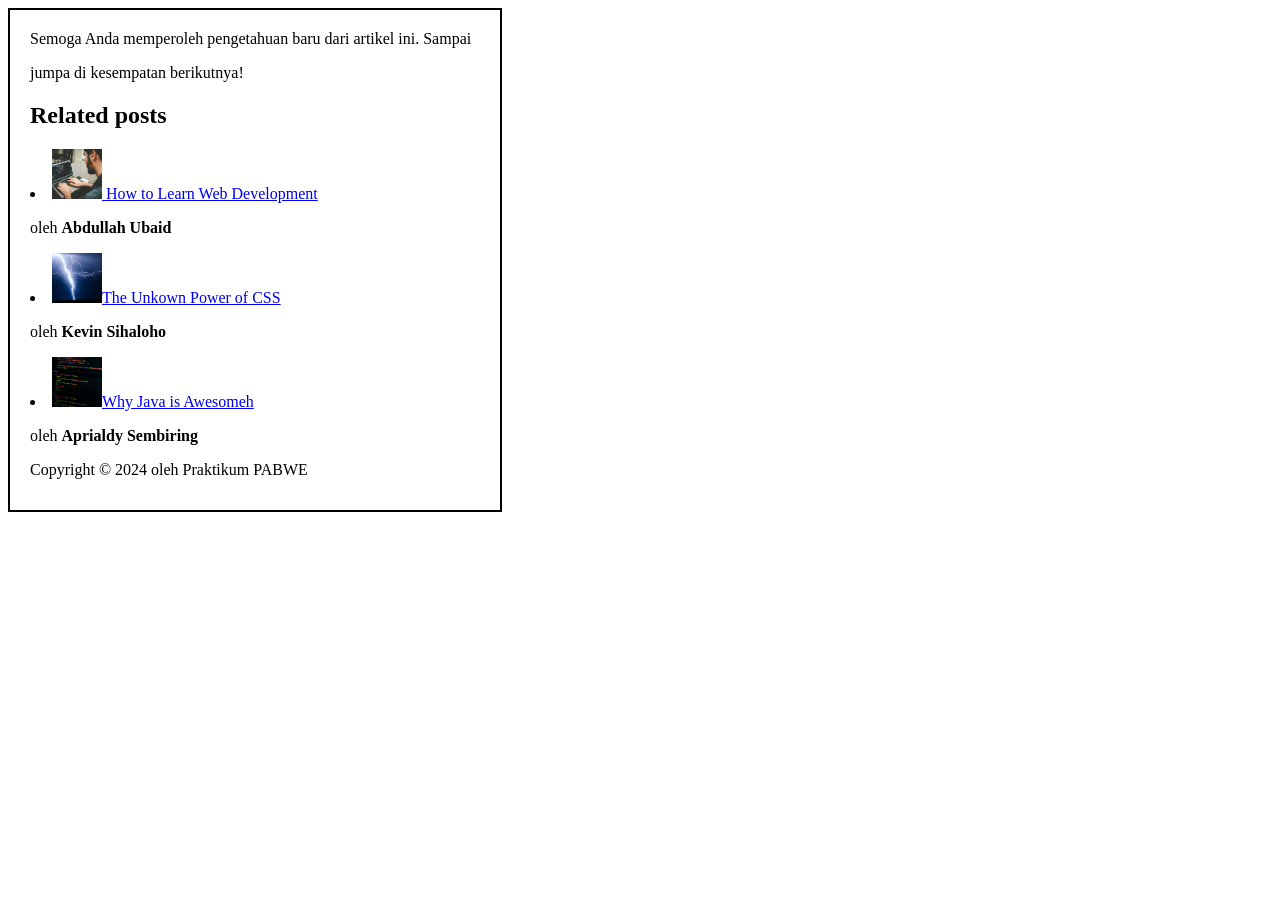
==== index.html @ 21bd6590 "Add files via upload" ====
<!DOCTYPE html>
<html lang="en">
<head>
    <meta charset="UTF-8">
    <meta name="viewport" content="width=device-width, initial-scale=1.0">
    <title>Related posts</title>
    <style>
        /* CSS untuk mengatur tampilan persegi panjang */
        .rectangle {
            width: 450px;
            height: 460px;
            border: 2px solid #000;
            padding: 20px;
        }

        /* CSS untuk mengatur teks di dalam persegi panjang */
        .text {
            text-align: center;
            font-size: 18px;
            color: #333;
        }
    </style>
</head>
<body>
    <!-- Persegi panjang dengan teks di dalamnya -->
    <div class="rectangle">
          Semoga Anda memperoleh pengetahuan baru dari artikel ini. Sampai 
          <p>jumpa di kesempatan berikutnya!</p>
        </p>
        
        <h2>Related posts</h2>
        <li>
        <img 
        src="assets/related-1.jpg"
        alt="Photo profile"
        width="50"
        height="50"
        <p><a href="index.html"> How to Learn Web Development</a></p> 
    <p>oleh <strong>Abdullah Ubaid</strong></p>
    </li>
    <li>
    <img 
        src="assets/related-2.jpg"
        alt="Photo profile"
        width="50"
        height="50"
        <p><a href="index.html">The Unkown Power of CSS</a></p>
    
        <p>oleh <strong>Kevin Sihaloho</strong></p>
      </li>
<li>
   <img 
        src="assets/related-3.jpg"
        alt="Photo profile"
        width="50"
        height="50"
        <p><a href="index.html">Why Java is Awesomeh</a> </p> 
    <p>oleh <strong>Aprialdy Sembiring</strong></p> 
</li>
    
<p>
  <p>Copyright &copy;  2024 oleh Praktikum PABWE</p>
</p>
    </div>
</body>
</html>
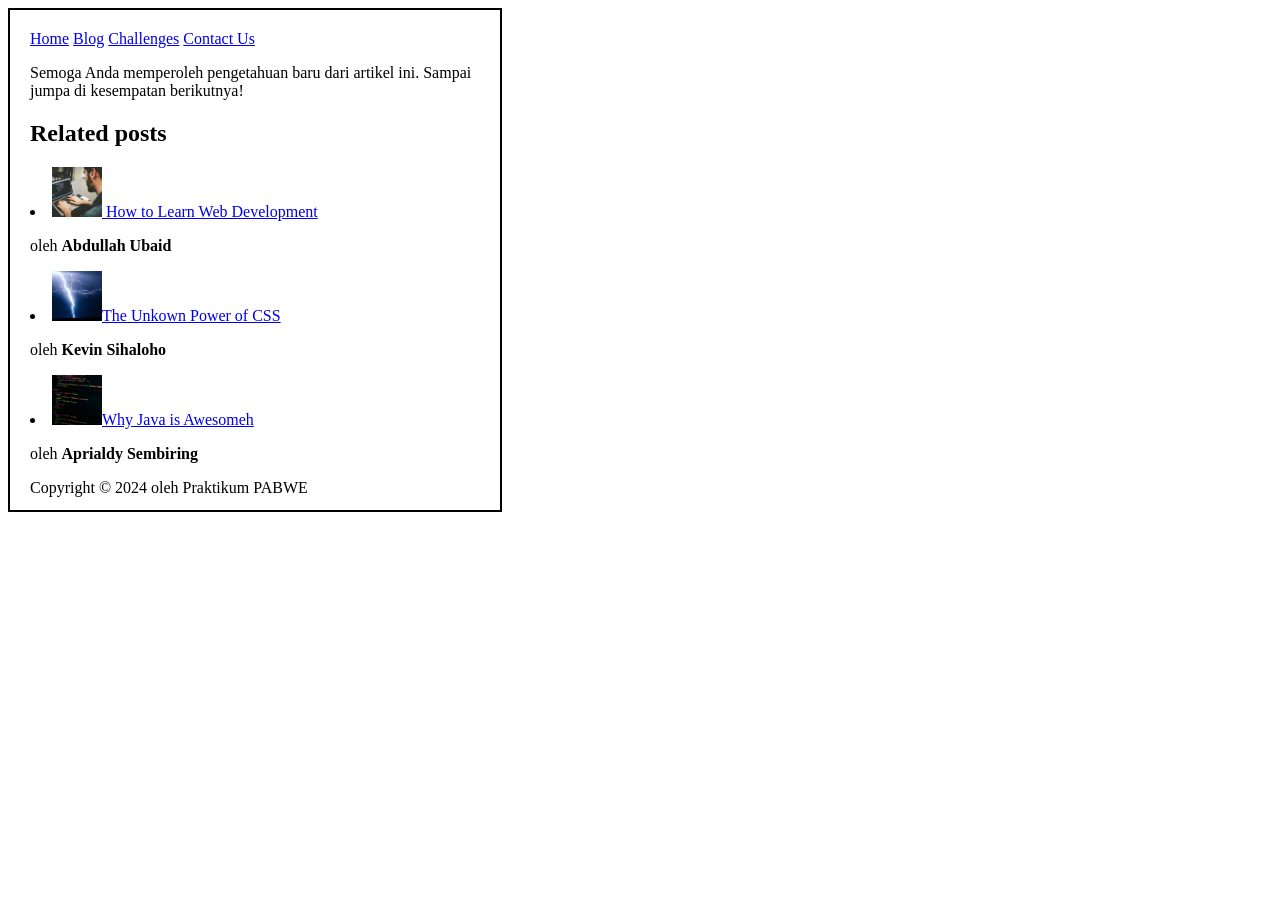
==== commit efd353a2: "index.html" ====
--- a/index.html
+++ b/index.html
@@ -22,11 +22,15 @@
     </style>
 </head>
 <body>
+    
     <!-- Persegi panjang dengan teks di dalamnya -->
     <div class="rectangle">
-          Semoga Anda memperoleh pengetahuan baru dari artikel ini. Sampai 
-          <p>jumpa di kesempatan berikutnya!</p>
-        </p>
+        <a href="index.html">Home</a>
+    <a href="blog.html">Blog</a>
+    <a href="duplicateblog.html">Challenges</a>
+    <a href="contact.html">Contact Us</a>
+          <p>Semoga Anda memperoleh pengetahuan baru dari artikel ini. Sampai 
+            jumpa di kesempatan berikutnya!</p>
         
         <h2>Related posts</h2>
         <li>
@@ -63,4 +67,4 @@
 </p>
     </div>
 </body>
-</html>+</html>
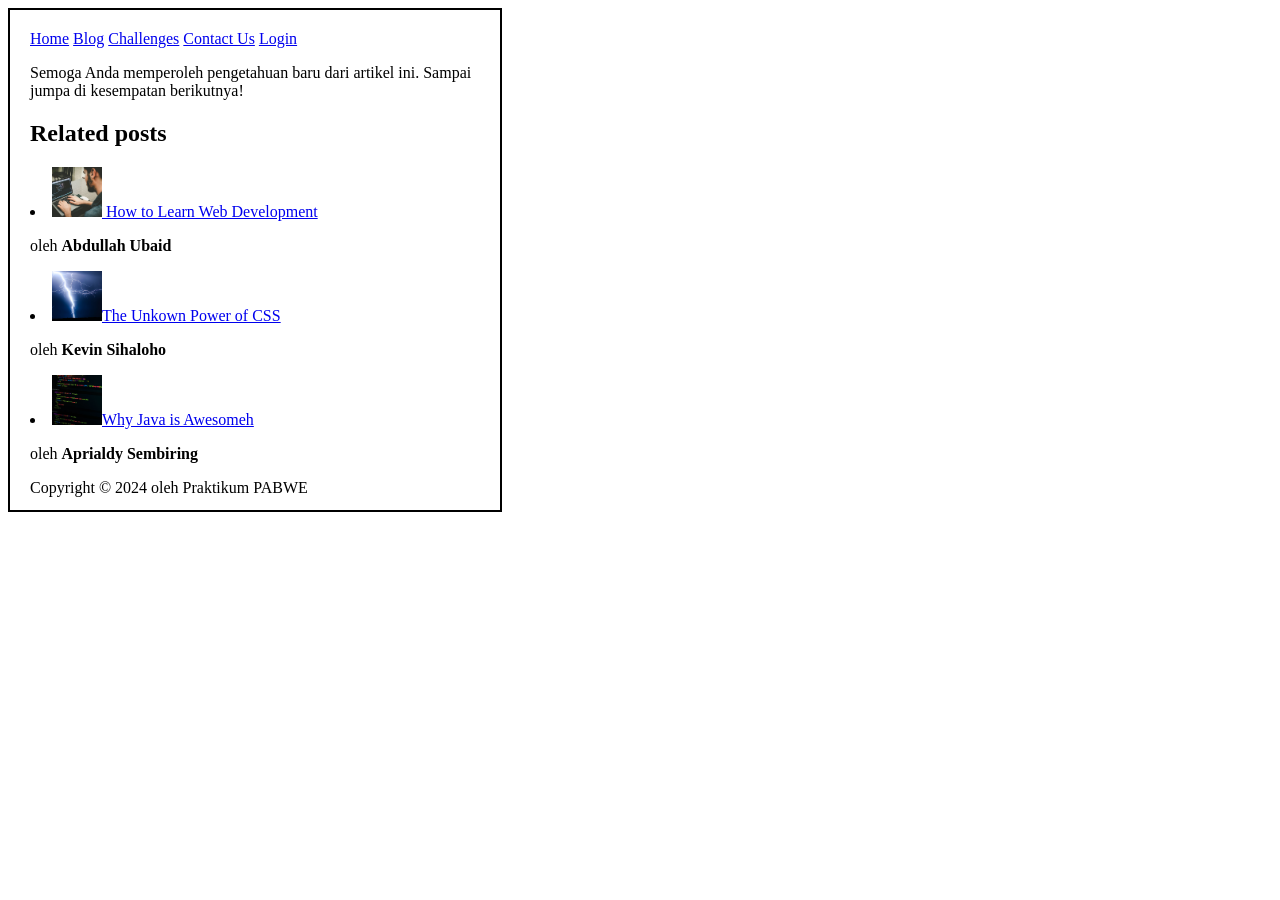
==== commit ef2924a9: "Update index.html" ====
--- a/index.html
+++ b/index.html
@@ -26,9 +26,10 @@
     <!-- Persegi panjang dengan teks di dalamnya -->
     <div class="rectangle">
         <a href="index.html">Home</a>
-    <a href="blog.html">Blog</a>
-    <a href="duplicateblog.html">Challenges</a>
-    <a href="contact.html">Contact Us</a>
+        <a href="blog.html">Blog</a>
+        <a href="duplicateblog.html">Challenges</a>
+        <a href="contact.html">Contact Us</a>
+        <a href="login.html">Login</a>
           <p>Semoga Anda memperoleh pengetahuan baru dari artikel ini. Sampai 
             jumpa di kesempatan berikutnya!</p>
         
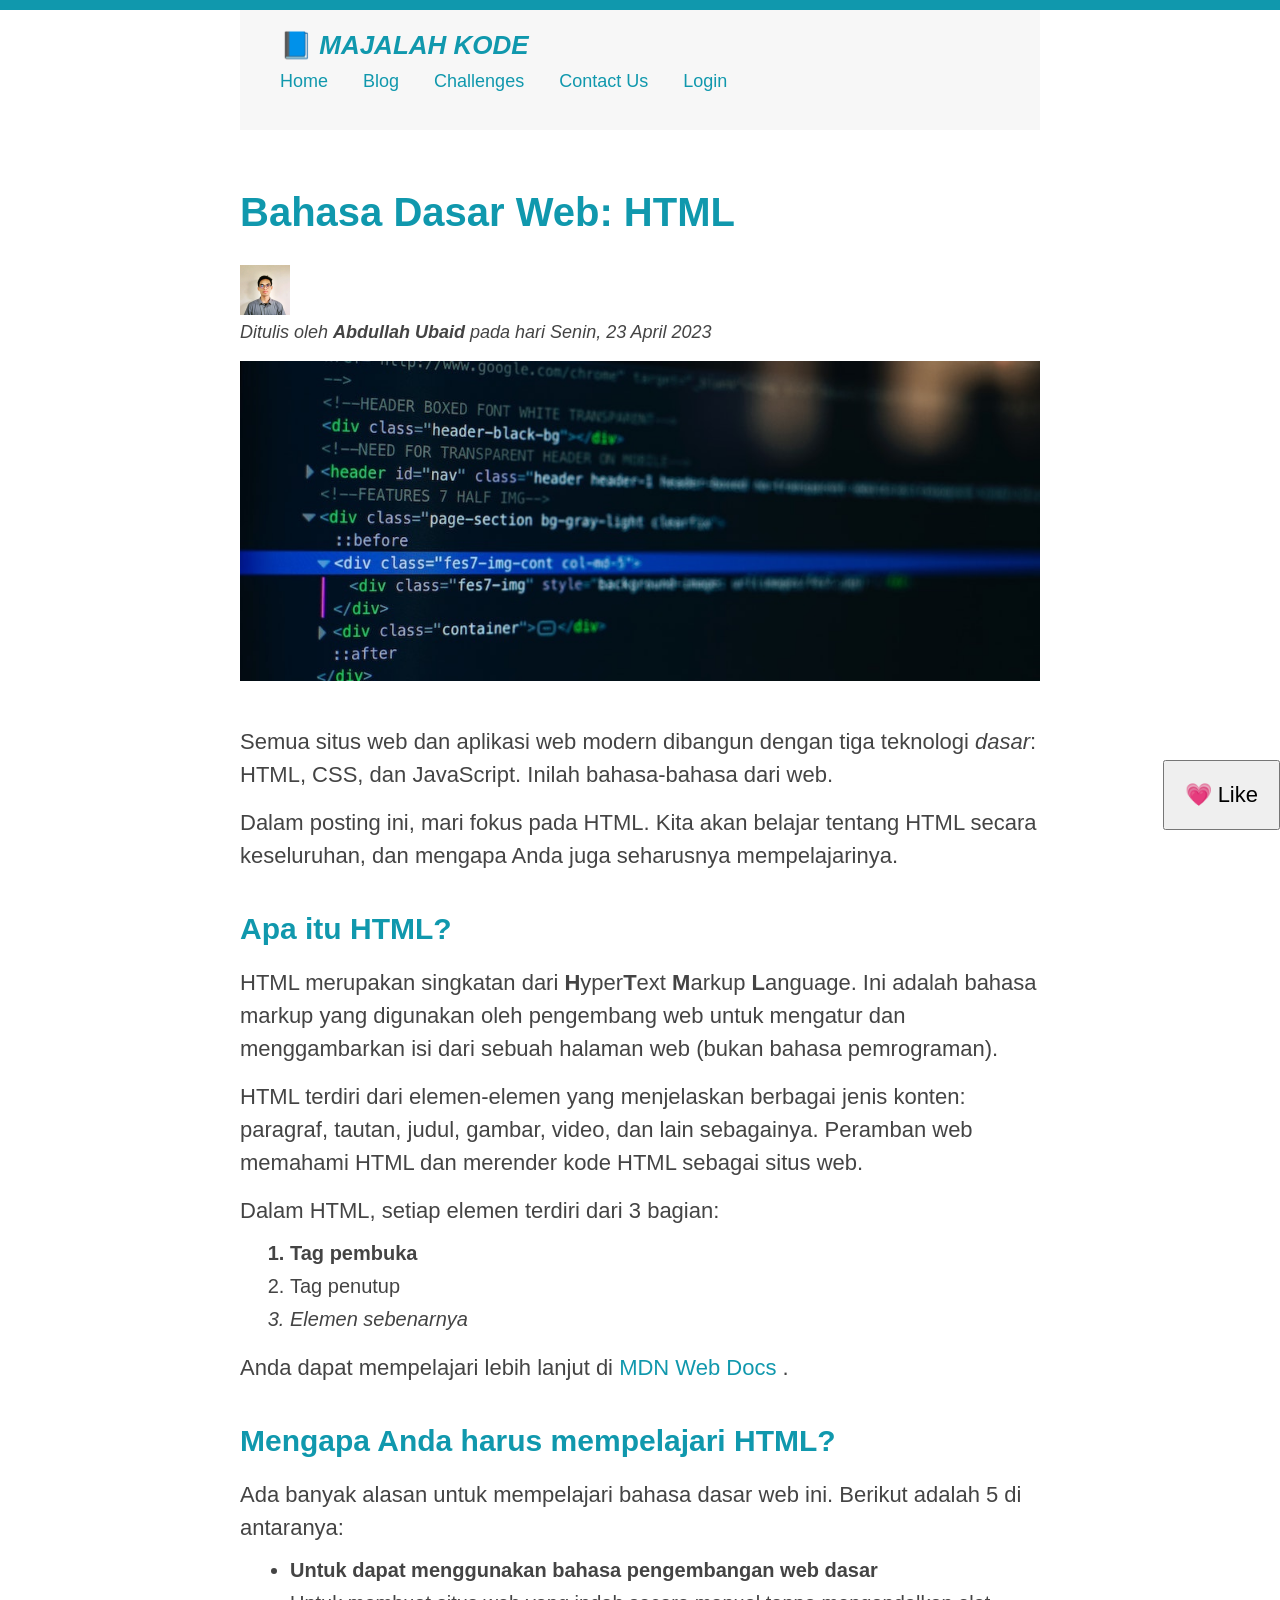
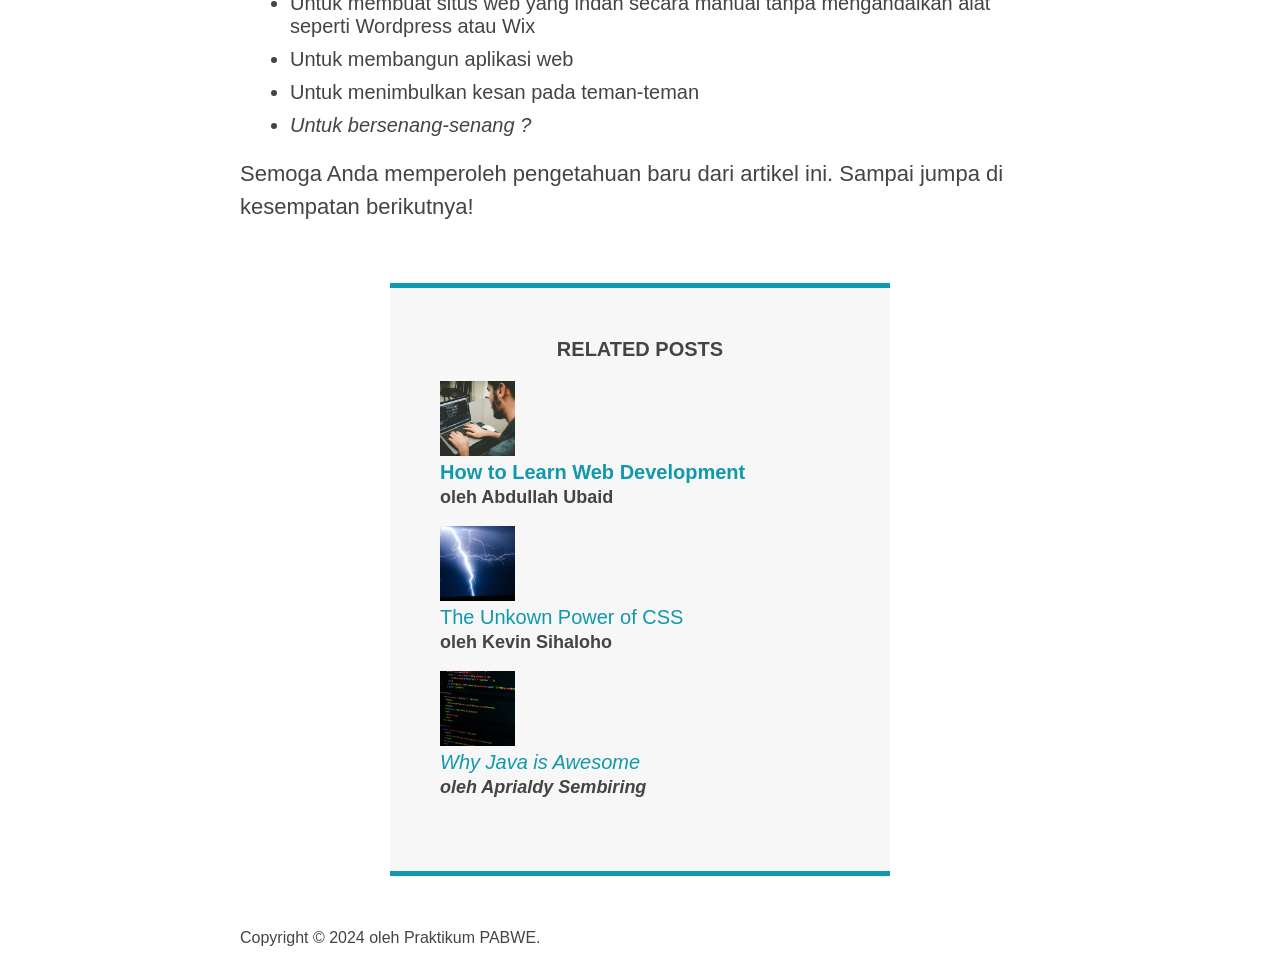
==== commit 530c486f: "Update and rename home.html to index.html" ====
--- a/index.html
+++ b/index.html
@@ -1,71 +1,170 @@
 <!DOCTYPE html>
-<html lang="en">
-<head>
-    <meta charset="UTF-8">
-    <meta name="viewport" content="width=device-width, initial-scale=1.0">
-    <title>Related posts</title>
-    <style>
-        /* CSS untuk mengatur tampilan persegi panjang */
-        .rectangle {
-            width: 450px;
-            height: 460px;
-            border: 2px solid #000;
-            padding: 20px;
-        }
+<html lang="id">
+  <head>
+    <meta charset="UTF-8" />
+    <title>Praktikum PABWE</title>
+    <link rel="stylesheet" href="custom.css" />
+  </head>
+  <body>
+    <!-- Membuat artikel sederhana dengan HTML -->
+    <div class="container">
+      <header class="main-header clearfix">
+        <h1><span class="book">&#128216;</span> MAJALAH KODE</h1>
 
-        /* CSS untuk mengatur teks di dalam persegi panjang */
-        .text {
-            text-align: center;
-            font-size: 18px;
-            color: #333;
-        }
-    </style>
-</head>
-<body>
-    
-    <!-- Persegi panjang dengan teks di dalamnya -->
-    <div class="rectangle">
-        <a href="index.html">Home</a>
-        <a href="blog.html">Blog</a>
-        <a href="duplicateblog.html">Challenges</a>
-        <a href="contact.html">Contact Us</a>
-        <a href="login.html">Login</a>
-          <p>Semoga Anda memperoleh pengetahuan baru dari artikel ini. Sampai 
-            jumpa di kesempatan berikutnya!</p>
-        
-        <h2>Related posts</h2>
-        <li>
-        <img 
-        src="assets/related-1.jpg"
-        alt="Photo profile"
-        width="50"
-        height="50"
-        <p><a href="index.html"> How to Learn Web Development</a></p> 
-    <p>oleh <strong>Abdullah Ubaid</strong></p>
-    </li>
-    <li>
-    <img 
-        src="assets/related-2.jpg"
-        alt="Photo profile"
-        width="50"
-        height="50"
-        <p><a href="index.html">The Unkown Power of CSS</a></p>
-    
-        <p>oleh <strong>Kevin Sihaloho</strong></p>
-      </li>
-<li>
-   <img 
-        src="assets/related-3.jpg"
-        alt="Photo profile"
-        width="50"
-        height="50"
-        <p><a href="index.html">Why Java is Awesomeh</a> </p> 
-    <p>oleh <strong>Aprialdy Sembiring</strong></p> 
-</li>
-    
-<p>
-  <p>Copyright &copy;  2024 oleh Praktikum PABWE</p>
-</p>
+        <nav>
+          <a href="home.html">Home</a>
+          <a href="stylingblog.html">Blog</a>
+          <a href="challanges.html">Challenges</a>
+          <a href="contacus.html">Contact Us</a>
+          <a href="loginya.html">Login</a>
+        </nav>
+      </header>
+
+      <!-- Hanya untuk flexbox -->
+      <!-- <div class="row"> -->
+      <article>
+        <header class="post-header">
+          <h2 class="top">Bahasa Dasar Web: HTML</h2>
+
+          <div class="author-box">
+            <img
+              src="assets/abdullah.jpeg"
+              alt="Photo profile"
+              width="50"
+              height="50"
+            />
+
+            <p id="author">
+              Ditulis oleh
+              <strong>Abdullah Ubaid</strong>
+              pada hari Senin, 23 April 2023
+            </p>
+          </div>
+
+          <img
+            src="assets/post-img.jpg"
+            alt="HTML code on a screen"
+            width="500"
+            height="200"
+            class="post-img"
+          />
+        </header>
+
+        <p>
+          Semua situs web dan aplikasi web modern dibangun dengan tiga teknologi
+          <em>dasar</em>: HTML, CSS, dan JavaScript. Inilah bahasa-bahasa dari
+          web.
+        </p>
+        <p>
+          Dalam posting ini, mari fokus pada HTML. Kita akan belajar tentang
+          HTML secara keseluruhan, dan mengapa Anda juga seharusnya
+          mempelajarinya.
+        </p>
+
+        <h3>Apa itu HTML?</h3>
+        <p>
+          HTML merupakan singkatan dari
+          <strong>H</strong>yper<strong>T</strong>ext <strong>M</strong>arkup
+          <strong>L</strong>anguage. Ini adalah bahasa markup yang digunakan
+          oleh pengembang web untuk mengatur dan menggambarkan isi dari sebuah
+          halaman web (bukan bahasa pemrograman).
+        </p>
+        <p>
+          HTML terdiri dari elemen-elemen yang menjelaskan berbagai jenis
+          konten: paragraf, tautan, judul, gambar, video, dan lain sebagainya.
+          Peramban web memahami HTML dan merender kode HTML sebagai situs web.
+        </p>
+        <p>Dalam HTML, setiap elemen terdiri dari 3 bagian:</p>
+        <ol>
+          <li>Tag pembuka</li>
+          <li>Tag penutup</li>
+          <li>Elemen sebenarnya</li>
+        </ol>
+
+        <p>
+          Anda dapat mempelajari lebih lanjut di
+          <a
+            href="https://developer.mozilla.org/en-US/docs/Web/HTML"
+            target="_blank"
+          >
+            MDN Web Docs
+          </a>
+          .
+        </p>
+
+        <h3>Mengapa Anda harus mempelajari HTML?</h3>
+        <p>
+          Ada banyak alasan untuk mempelajari bahasa dasar web ini. Berikut
+          adalah 5 di antaranya:
+        </p>
+        <ul>
+          <li>Untuk dapat menggunakan bahasa pengembangan web dasar</li>
+          <li>
+            Untuk membuat situs web yang indah secara manual tanpa mengandalkan
+            alat seperti Wordpress atau Wix
+          </li>
+          <li>Untuk membangun aplikasi web</li>
+          <li>Untuk menimbulkan kesan pada teman-teman</li>
+          <li>Untuk bersenang-senang ?</li>
+        </ul>
+        <p>
+          Semoga Anda memperoleh pengetahuan baru dari artikel ini. Sampai jumpa
+          di kesempatan berikutnya!
+        </p>
+      </article>
+
+      <aside>
+        <h4>Related posts</h4>
+        <ul class="related">
+          <li class="related-post">
+            <img
+              src="assets/related-1.jpg"
+              alt="Person Programming"
+              width="75"
+              height="75"
+            />
+            <div>
+              <a href="#" class="related-link">How to Learn Web Development</a>
+              <p class="related-author">oleh Abdullah Ubaid</p>
+            </div>
+          </li>
+          <li class="related-post">
+            <img
+              src="assets/related-2.jpg"
+              alt="Lighting"
+              width="75"
+              height="75"
+            />
+            <div>
+              <a href="#" class="related-link">The Unkown Power of CSS</a>
+              <p class="related-author">oleh Kevin Sihaloho</p>
+            </div>
+          </li>
+          <li class="related-post">
+            <img
+              src="assets/related-3.jpg"
+              alt="JavaScript code on a screen"
+              width="75"
+              height="75"
+            />
+            <div>
+              <a href="#" class="related-link">Why Java is Awesome</a>
+              <p class="related-author">oleh Aprialdy Sembiring</p>
+            </div>
+          </li>
+        </ul>
+      </aside>
+      <!-- </div> -->
+
+      <footer>
+        <p id="copyright" class="copyright text">
+          Copyright &copy; 2024 oleh Praktikum PABWE.
+        </p>
+      </footer>
+
+      <button class="btn-absolute">
+        <span style="color: tomato">&#128151;</span> Like
+      </button>
     </div>
-</body>
+  </body>
 </html>
--- a/custom.css
+++ b/custom.css
@@ -0,0 +1,256 @@
+* {
+  font-family: sans-serif;
+  margin: 0;
+  padding: 0;
+}
+
+body {
+  color: #444444;
+  border-top: 10px solid #1098ad;
+}
+
+.container {
+  width: 800px;
+  margin: 0 auto;
+}
+
+.main-header {
+  background-color: #f7f7f7;
+  padding: 20px 40px;
+  margin-bottom: 60px;
+  height: 80px;
+}
+
+nav {
+  font-size: 18px;
+}
+
+article {
+  margin-bottom: 60px;
+}
+
+.post-header {
+  margin-bottom: 40px;
+}
+
+aside {
+  background-color: #f7f7f7;
+  border-top: 5px solid #1098ad;
+  border-bottom: 5px solid #1098ad;
+  padding: 50px 0;
+  margin: 0 auto;
+  margin-bottom: 50px;
+  width: 500px;
+}
+
+h1,
+h2,
+h3 {
+  color: #1098ad;
+}
+
+h1 {
+  font-size: 26px;
+  text-transform: uppercase;
+  font-style: italic;
+}
+
+.book {
+  font-style: normal;
+}
+
+h2 {
+  font-size: 40px;
+  margin-bottom: 30px;
+}
+
+h3 {
+  font-size: 30px;
+  margin-bottom: 20px;
+  margin-top: 40px;
+}
+
+h4 {
+  font-size: 20px;
+  text-transform: uppercase;
+  text-align: center;
+  margin-bottom: 20px;
+}
+
+p {
+  font-size: 22px;
+  line-height: 1.5;
+  margin-bottom: 15px;
+}
+
+ul,
+ol {
+  margin-left: 50px;
+  margin-bottom: 20px;
+}
+
+li {
+  font-size: 20px;
+  margin-bottom: 10px;
+}
+
+li:last-child {
+  margin-bottom: 0px;
+}
+
+#author {
+  font-style: italic;
+  font-size: 18px;
+}
+
+#copyright {
+  font-size: 16px;
+}
+
+.related-author {
+  font-size: 18px;
+  font-weight: bold;
+}
+
+.related {
+  list-style: none;
+}
+
+.main-header {
+  background-color: #f7f7f7;
+}
+
+aside {
+  background-color: #f7f7f7;
+  border-top: 5px solid #1098ad;
+  border-bottom: 5px solid #1098ad;
+}
+
+li:first-child {
+  font-weight: bold;
+}
+
+li:last-child {
+  font-style: italic;
+}
+
+/* Styling links */
+a:link {
+  color: #1098ad;
+  text-decoration: none;
+}
+
+a:visited {
+  color: #1098ad;
+}
+
+a:hover {
+  color: orangered;
+  font-weight: bold;
+  text-decoration: underline dotted orangered;
+}
+
+a:active {
+  background-color: gainsboro;
+  font-style: italic;
+}
+
+.post-img {
+  width: 100%;
+  height: auto;
+}
+
+nav a:link {
+  margin: 10px 30px 0 0;
+  display: inline-block;
+}
+
+nav a:link:last-child {
+  margin-right: 0;
+}
+
+.btn-absolute {
+  font-size: 22px;
+  padding: 20px;
+  cursor: pointer;
+  position: absolute;
+  bottom: 70px;
+  right: 0px;
+}
+
+.position-relative {
+  position: relative;
+}
+
+#customers {
+  font-family: Arial, Helvetica, sans-serif;
+  border-collapse: collapse;
+  width: 100%;
+}
+
+#customers td,
+#customers th {
+  border: 1px solid #ddd;
+  padding: 8px;
+}
+
+#customers tr:nth-child(even) {
+  background-color: #f2f2f2;
+}
+
+#customers tr:hover {
+  background-color: #ddd;
+}
+
+#customers th {
+  padding-top: 12px;
+  padding-bottom: 12px;
+  text-align: left;
+  background-color: #1098ad;
+}
+
+input[type="text"],
+input[type="password"],
+select {
+  width: 100%;
+  padding: 12px 20px;
+  margin: 8px 0;
+  box-sizing: border-box;
+  border: none;
+  border-bottom: 2px solid black;
+}
+
+a {
+  text-align: center;
+}
+
+button[type="submit"] {
+  background-color: #1098ad;
+  color: white;
+}
+.grid {
+  display: grid;
+  grid-template-columns: auto auto;
+}
+
+.container-login {
+  margin: 0px 50px 0px 50px;
+  display: flex;
+  flex-direction: column;
+  align-self: center;
+}
+
+.container-form {
+  display: flex;
+}
+
+.container-form fieldset {
+  width: 100%;
+  margin: 0px 10px 0px 10px;
+  border: 0px;
+}
+
+.container-form fieldset legend {
+  display: block;
+  margin: 0 auto;
+}
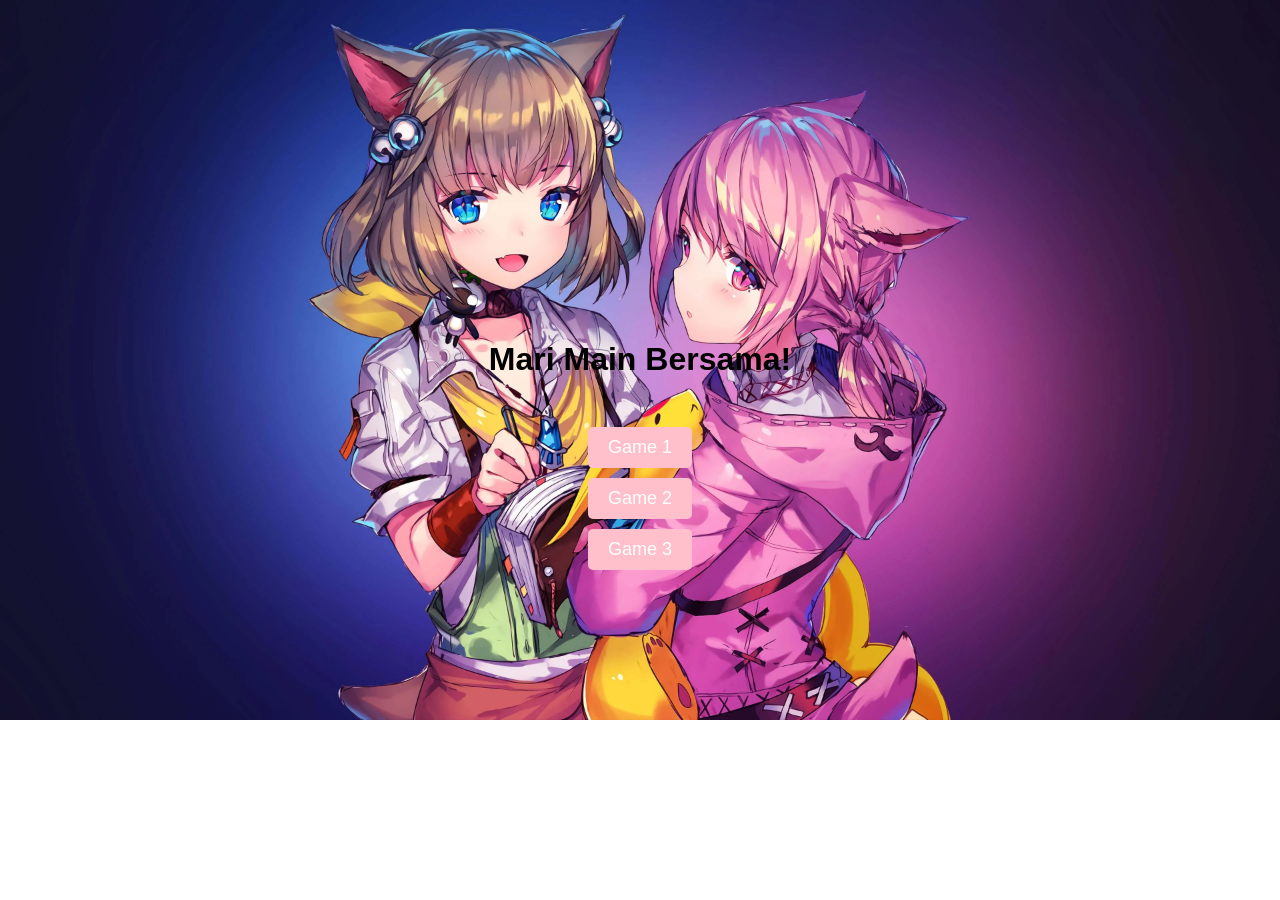
==== commit 0218c510: "Add files via upload" ====
--- a/index.html
+++ b/index.html
@@ -1,170 +1,31 @@
 <!DOCTYPE html>
-<html lang="id">
+<html lang="en">
   <head>
     <meta charset="UTF-8" />
-    <title>Praktikum PABWE</title>
-    <link rel="stylesheet" href="custom.css" />
+    <meta name="viewport" content="width=device-width, initial-scale=1.0" />
+    <title>Mari main Games!</title>
+    <link rel="stylesheet" href="css/style.css" />
   </head>
+
   <body>
-    <!-- Membuat artikel sederhana dengan HTML -->
     <div class="container">
-      <header class="main-header clearfix">
-        <h1><span class="book">&#128216;</span> MAJALAH KODE</h1>
+      <h1>Mari Main Bersama!</h1>
+      <br />
+      <a href="pabwe-praktikum4a-11s21045/assets-4a/index.html">
+        <button>Game 1</button>
+      </a>
 
-        <nav>
-          <a href="home.html">Home</a>
-          <a href="stylingblog.html">Blog</a>
-          <a href="challanges.html">Challenges</a>
-          <a href="contacus.html">Contact Us</a>
-          <a href="loginya.html">Login</a>
-        </nav>
-      </header>
+      <a href="pabwe-praktikum4b-11s21045/assets/index.html">
+        <button>Game 2</button>
+      </a>
 
-      <!-- Hanya untuk flexbox -->
-      <!-- <div class="row"> -->
-      <article>
-        <header class="post-header">
-          <h2 class="top">Bahasa Dasar Web: HTML</h2>
+      <a href="pabwe-praktikum4c-11s21045/assets/index.html">
+        <button>Game 3</button>
+      </a>
 
-          <div class="author-box">
-            <img
-              src="assets/abdullah.jpeg"
-              alt="Photo profile"
-              width="50"
-              height="50"
-            />
-
-            <p id="author">
-              Ditulis oleh
-              <strong>Abdullah Ubaid</strong>
-              pada hari Senin, 23 April 2023
-            </p>
-          </div>
-
-          <img
-            src="assets/post-img.jpg"
-            alt="HTML code on a screen"
-            width="500"
-            height="200"
-            class="post-img"
-          />
-        </header>
-
-        <p>
-          Semua situs web dan aplikasi web modern dibangun dengan tiga teknologi
-          <em>dasar</em>: HTML, CSS, dan JavaScript. Inilah bahasa-bahasa dari
-          web.
-        </p>
-        <p>
-          Dalam posting ini, mari fokus pada HTML. Kita akan belajar tentang
-          HTML secara keseluruhan, dan mengapa Anda juga seharusnya
-          mempelajarinya.
-        </p>
-
-        <h3>Apa itu HTML?</h3>
-        <p>
-          HTML merupakan singkatan dari
-          <strong>H</strong>yper<strong>T</strong>ext <strong>M</strong>arkup
-          <strong>L</strong>anguage. Ini adalah bahasa markup yang digunakan
-          oleh pengembang web untuk mengatur dan menggambarkan isi dari sebuah
-          halaman web (bukan bahasa pemrograman).
-        </p>
-        <p>
-          HTML terdiri dari elemen-elemen yang menjelaskan berbagai jenis
-          konten: paragraf, tautan, judul, gambar, video, dan lain sebagainya.
-          Peramban web memahami HTML dan merender kode HTML sebagai situs web.
-        </p>
-        <p>Dalam HTML, setiap elemen terdiri dari 3 bagian:</p>
-        <ol>
-          <li>Tag pembuka</li>
-          <li>Tag penutup</li>
-          <li>Elemen sebenarnya</li>
-        </ol>
-
-        <p>
-          Anda dapat mempelajari lebih lanjut di
-          <a
-            href="https://developer.mozilla.org/en-US/docs/Web/HTML"
-            target="_blank"
-          >
-            MDN Web Docs
-          </a>
-          .
-        </p>
-
-        <h3>Mengapa Anda harus mempelajari HTML?</h3>
-        <p>
-          Ada banyak alasan untuk mempelajari bahasa dasar web ini. Berikut
-          adalah 5 di antaranya:
-        </p>
-        <ul>
-          <li>Untuk dapat menggunakan bahasa pengembangan web dasar</li>
-          <li>
-            Untuk membuat situs web yang indah secara manual tanpa mengandalkan
-            alat seperti Wordpress atau Wix
-          </li>
-          <li>Untuk membangun aplikasi web</li>
-          <li>Untuk menimbulkan kesan pada teman-teman</li>
-          <li>Untuk bersenang-senang ?</li>
-        </ul>
-        <p>
-          Semoga Anda memperoleh pengetahuan baru dari artikel ini. Sampai jumpa
-          di kesempatan berikutnya!
-        </p>
-      </article>
-
-      <aside>
-        <h4>Related posts</h4>
-        <ul class="related">
-          <li class="related-post">
-            <img
-              src="assets/related-1.jpg"
-              alt="Person Programming"
-              width="75"
-              height="75"
-            />
-            <div>
-              <a href="#" class="related-link">How to Learn Web Development</a>
-              <p class="related-author">oleh Abdullah Ubaid</p>
-            </div>
-          </li>
-          <li class="related-post">
-            <img
-              src="assets/related-2.jpg"
-              alt="Lighting"
-              width="75"
-              height="75"
-            />
-            <div>
-              <a href="#" class="related-link">The Unkown Power of CSS</a>
-              <p class="related-author">oleh Kevin Sihaloho</p>
-            </div>
-          </li>
-          <li class="related-post">
-            <img
-              src="assets/related-3.jpg"
-              alt="JavaScript code on a screen"
-              width="75"
-              height="75"
-            />
-            <div>
-              <a href="#" class="related-link">Why Java is Awesome</a>
-              <p class="related-author">oleh Aprialdy Sembiring</p>
-            </div>
-          </li>
-        </ul>
-      </aside>
-      <!-- </div> -->
-
-      <footer>
-        <p id="copyright" class="copyright text">
-          Copyright &copy; 2024 oleh Praktikum PABWE.
-        </p>
-      </footer>
-
-      <button class="btn-absolute">
-        <span style="color: tomato">&#128151;</span> Like
-      </button>
+      <script src="js/game1.js"></script>
+      <script src="js/game2.js"></script>
+      <script src="js/game3.js"></script>
     </div>
   </body>
 </html>
--- a/css/style.css
+++ b/css/style.css
@@ -0,0 +1,63 @@
+body {
+  font-family: Arial, sans-serif;
+  background-image: url("../jeje.webp");
+  background-repeat: no-repeat;
+  background-size: 100%;
+  text-align: center;
+}
+
+/*<!--.container {
+  display: flex;
+  flex-direction: column;
+  align-items: center;
+  justify-content: center;
+  height: 100vh; */
+
+h1 {
+  color: #000000;
+}
+
+a {
+  text-decoration: none;
+  margin: 10px;
+  display: block;
+}
+
+button {
+  padding: 10px 20px;
+  font-size: 18px;
+  background-color: #ffc0cb;
+  color: #fff;
+  border: none;
+  border-radius: 5px;
+  cursor: pointer;
+}
+
+button:hover {
+  background-color: #bc8f8f;
+}
+
+/*.container {
+  display: flex; Menggunakan Flexbox 
+  flex-direction: row; Susun elemen dalam satu baris 
+  align-items: center; Pusatkan elemen secara vertikal 
+  align-items: center;
+  justify-content: center;
+  display: flex;
+}/*
+.container a {
+  margin-right: 10px; /* Jarak antara tombol */
+body {
+  display: flex;
+  flex-direction: column;
+  align-items: center; /* Pusatkan elemen horizontal */
+  justify-content: center; /* Pusatkan elemen vertikal */
+  height: 100vh; /* Gunakan seluruh tinggi tampilan */
+  margin: 0;
+}
+.container {
+  text-align: center; /* Pusatkan teks */
+}
+.container a {
+  margin: 10px; /* Jarak antara tombol */
+}
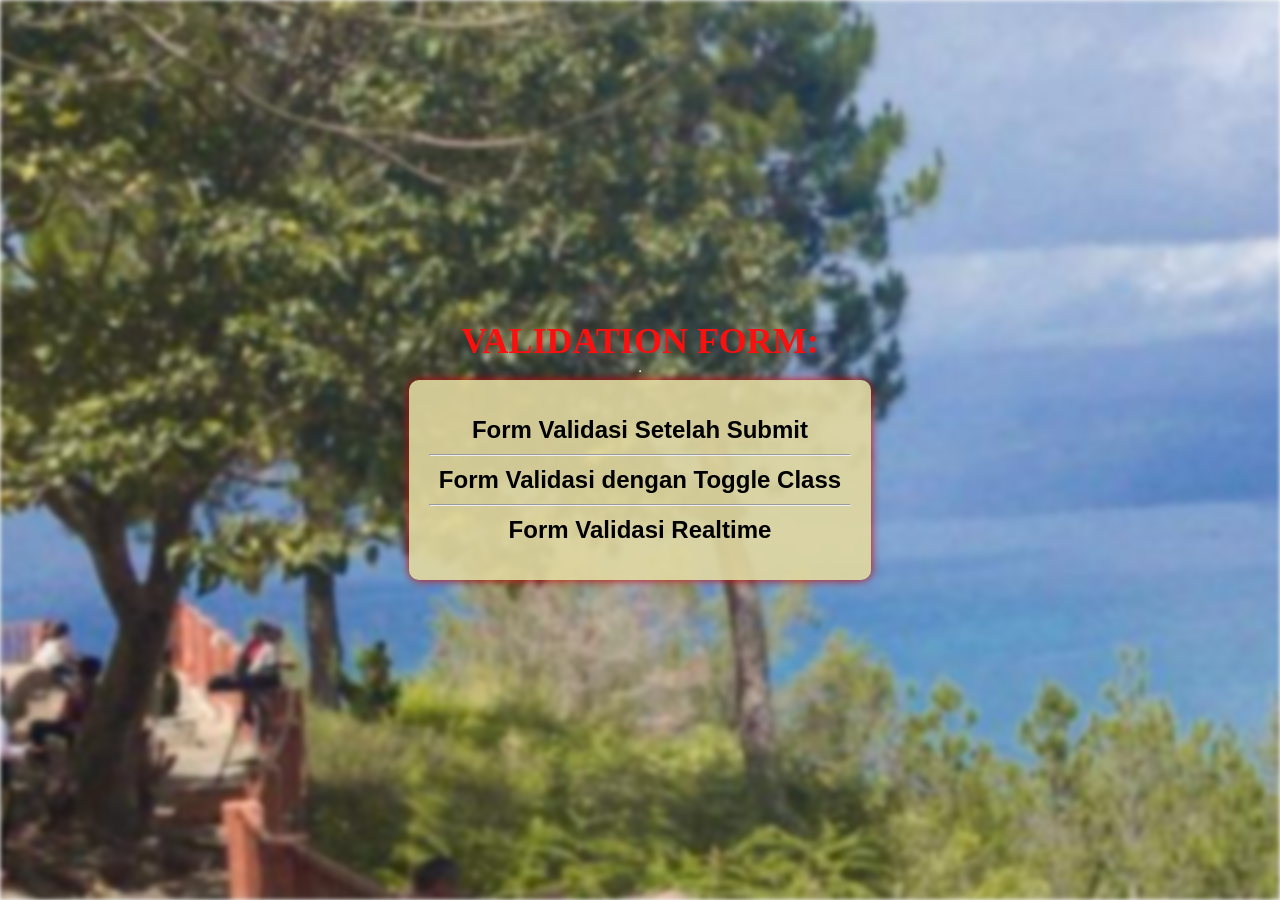
==== commit ec08dfbe: "Add files via upload" ====
--- a/index.html
+++ b/index.html
@@ -3,29 +3,90 @@
   <head>
     <meta charset="UTF-8" />
     <meta name="viewport" content="width=device-width, initial-scale=1.0" />
-    <title>Mari main Games!</title>
-    <link rel="stylesheet" href="css/style.css" />
+    <title>Form Validasi - Pilih Form</title>
+    <style>
+      body::before {
+        content: "";
+        background-image: url("danau1.jpg");
+        background-size: cover;
+        background-repeat: no-repeat;
+        background-attachment: fixed;
+        filter: blur(2px);
+        position: fixed;
+        top: 0;
+        left: 0;
+        right: 0;
+        bottom: 0;
+        z-index: -1;
+      }
+
+      body {
+        font-family: "Segoe UI", Tahoma, Geneva, Verdana, sans-serif;
+        margin: 0;
+        padding: 0;
+        display: flex;
+        flex-direction: column;
+        justify-content: center;
+        align-items: center;
+        height: 100vh;
+      }
+
+      .content {
+        background-color: rgba(227, 217, 160, 0.9);
+        padding: 20px;
+        border-radius: 10px;
+        text-align: center;
+        box-shadow: 0 0 10px rgb(198, 8, 8);
+      }
+
+      h1 {
+        text-align: center;
+        color: #000;
+        margin-top: 0;
+        padding-top: 20px;
+      }
+
+      ul {
+        list-style: none;
+        padding: 0;
+        text-align: center;
+      }
+
+      li {
+        margin: 10px;
+      }
+
+      a {
+        text-decoration: none;
+        color: black;
+        font-weight: bold;
+        font-size: 24px;
+      }
+
+      a:hover {
+        color: brown;
+      }
+
+      .outside-text {
+        color: rgb(251, 16, 16);
+        font-size: 36px;
+        font-weight: bold;
+        font-family: "Pacifico", cursive;
+      }
+    </style>
   </head>
+  <body>
+    <div class="outside-text">VALIDATION FORM:</div>
+    <hr />
 
-  <body>
-    <div class="container">
-      <h1>Mari Main Bersama!</h1>
-      <br />
-      <a href="pabwe-praktikum4a-11s21045/assets-4a/index.html">
-        <button>Game 1</button>
-      </a>
-
-      <a href="pabwe-praktikum4b-11s21045/assets/index.html">
-        <button>Game 2</button>
-      </a>
-
-      <a href="pabwe-praktikum4c-11s21045/assets/index.html">
-        <button>Game 3</button>
-      </a>
-
-      <script src="js/game1.js"></script>
-      <script src="js/game2.js"></script>
-      <script src="js/game3.js"></script>
+    <div class="content">
+      <ul>
+        <li><a href="form1.html">Form Validasi Setelah Submit</a></li>
+        <hr />
+        <li><a href="form2.html">Form Validasi dengan Toggle Class</a></li>
+        <hr />
+        <li><a href="form3.html">Form Validasi Realtime</a></li>
+      </ul>
     </div>
   </body>
 </html>
